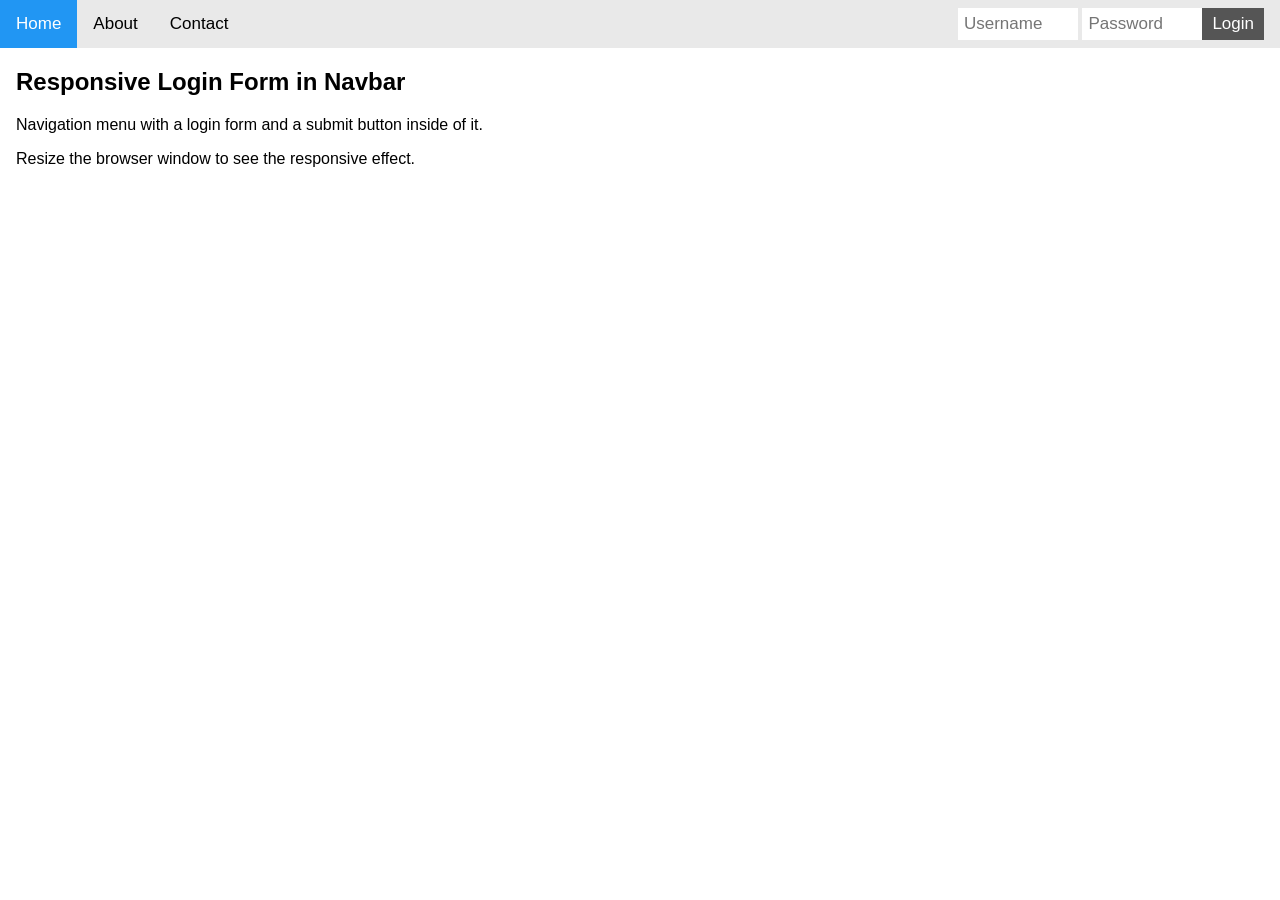
==== index.html @ 33d652dd "perubahan" ====
<!DOCTYPE html>
<html>
<head>
<link rel="stylesheet" href="https://cdnjs.cloudflare.com/ajax/libs/font-awesome/4.7.0/css/font-awesome.min.css">
<style>
* {box-sizing: border-box;}

body {
  margin: 0;
  font-family: Arial, Helvetica, sans-serif;
}

.topnav {
  overflow: hidden;
  background-color: #e9e9e9;
}

.topnav a {
  float: left;
  display: block;
  color: black;
  text-align: center;
  padding: 14px 16px;
  text-decoration: none;
  font-size: 17px;
}

.topnav a:hover {
  background-color: #ddd;
  color: black;
}

.topnav a.active {
  background-color: #2196F3;
  color: white;
}

.topnav .login-container {
  float: right;
}

.topnav input[type=text] {
  padding: 6px;
  margin-top: 8px;
  font-size: 17px;
  border: none;
  width:120px;
}

.topnav .login-container button {
  float: right;
  padding: 6px 10px;
  margin-top: 8px;
  margin-right: 16px;
  background-color: #555;
  color: white;
  font-size: 17px;
  border: none;
  cursor: pointer;
}

.topnav .login-container button:hover {
  background-color: green;
}

@media screen and (max-width: 600px) {
  .topnav .login-container {
    float: none;
  }
  .topnav a, .topnav input[type=text], .topnav .login-container button {
    float: none;
    display: block;
    text-align: left;
    width: 100%;
    margin: 0;
    padding: 14px;
  }
  .topnav input[type=text] {
    border: 1px solid #ccc;  
  }
}
</style>
</head>
<body>

<div class="topnav">
  <a class="active" href="#home">Home</a>
  <a href="#about">About</a>
  <a href="#contact">Contact</a>
  <div class="login-container">
    <form action="/action_page.php">
      <input type="text" placeholder="Username" name="username">
      <input type="text" placeholder="Password" name="psw">
      <button type="submit">Login</button>
    </form>
  </div>
</div>

<div style="padding-left:16px">
  <h2>Responsive Login Form in Navbar</h2>
  <p>Navigation menu with a login form and a submit button inside of it.</p>
  <p>Resize the browser window to see the responsive effect.</p>
</div>

</body>
</html>
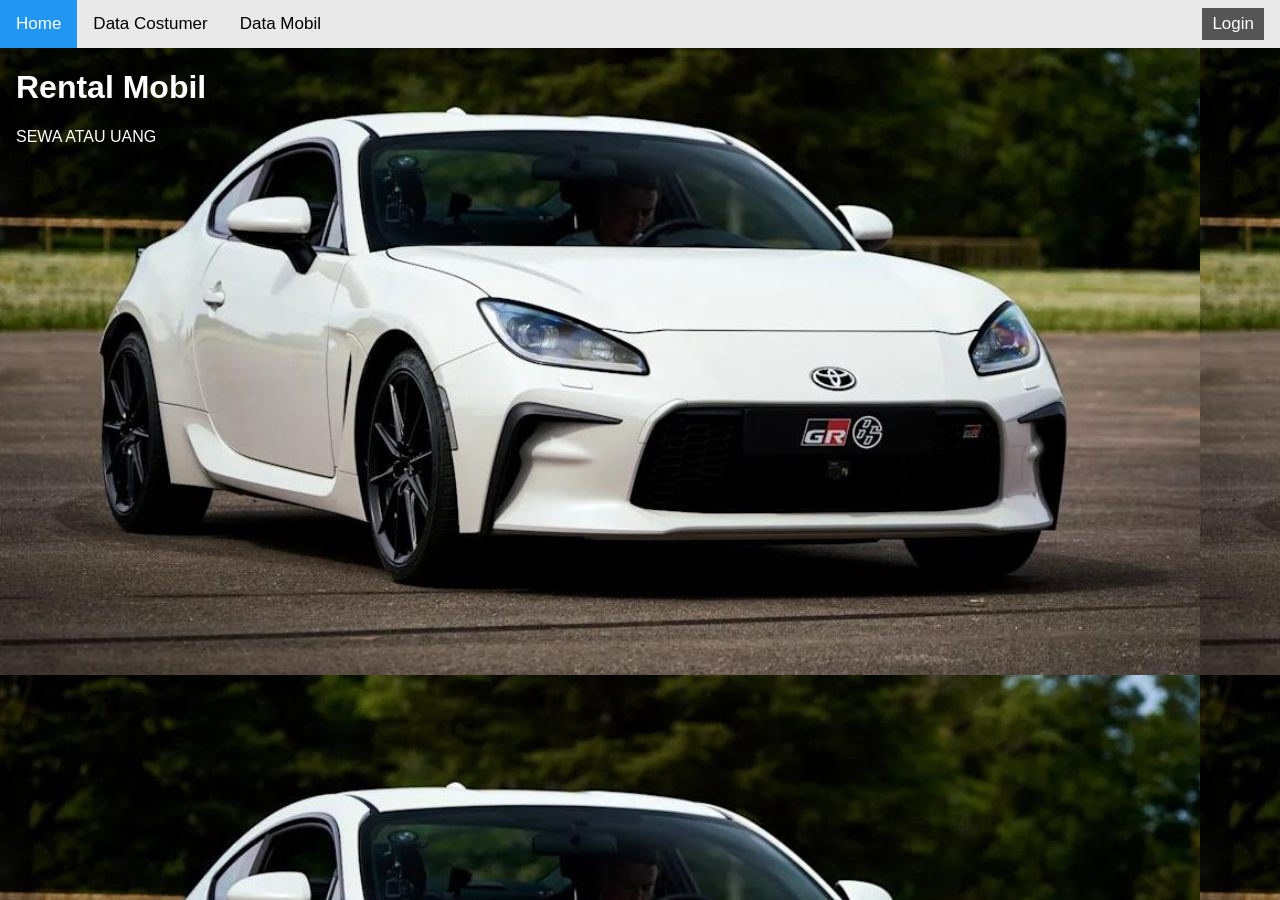
==== commit aa8c7c18: "tamabah codingan cobalogin" ====
--- a/index.html
+++ b/index.html
@@ -81,25 +81,23 @@
 }
 </style>
 </head>
-<body>
+<body background="oke.jpg">
 
 <div class="topnav">
   <a class="active" href="#home">Home</a>
-  <a href="#about">About</a>
-  <a href="#contact">Contact</a>
+  <a href="datacostumer.html">Data Costumer</a>
+  <a href="datamobil.html">Data Mobil</a>
   <div class="login-container">
-    <form action="/action_page.php">
-      <input type="text" placeholder="Username" name="username">
-      <input type="text" placeholder="Password" name="psw">
+    <form action="login.html">
       <button type="submit">Login</button>
     </form>
   </div>
 </div>
 
 <div style="padding-left:16px">
-  <h2>Responsive Login Form in Navbar</h2>
-  <p>Navigation menu with a login form and a submit button inside of it.</p>
-  <p>Resize the browser window to see the responsive effect.</p>
+  <h1><font color="white">Rental Mobil</h1></font>
+  <p><font color="white">SEWA ATAU UANG</p></font>
+  <p></p>
 </div>
 
 </body>
